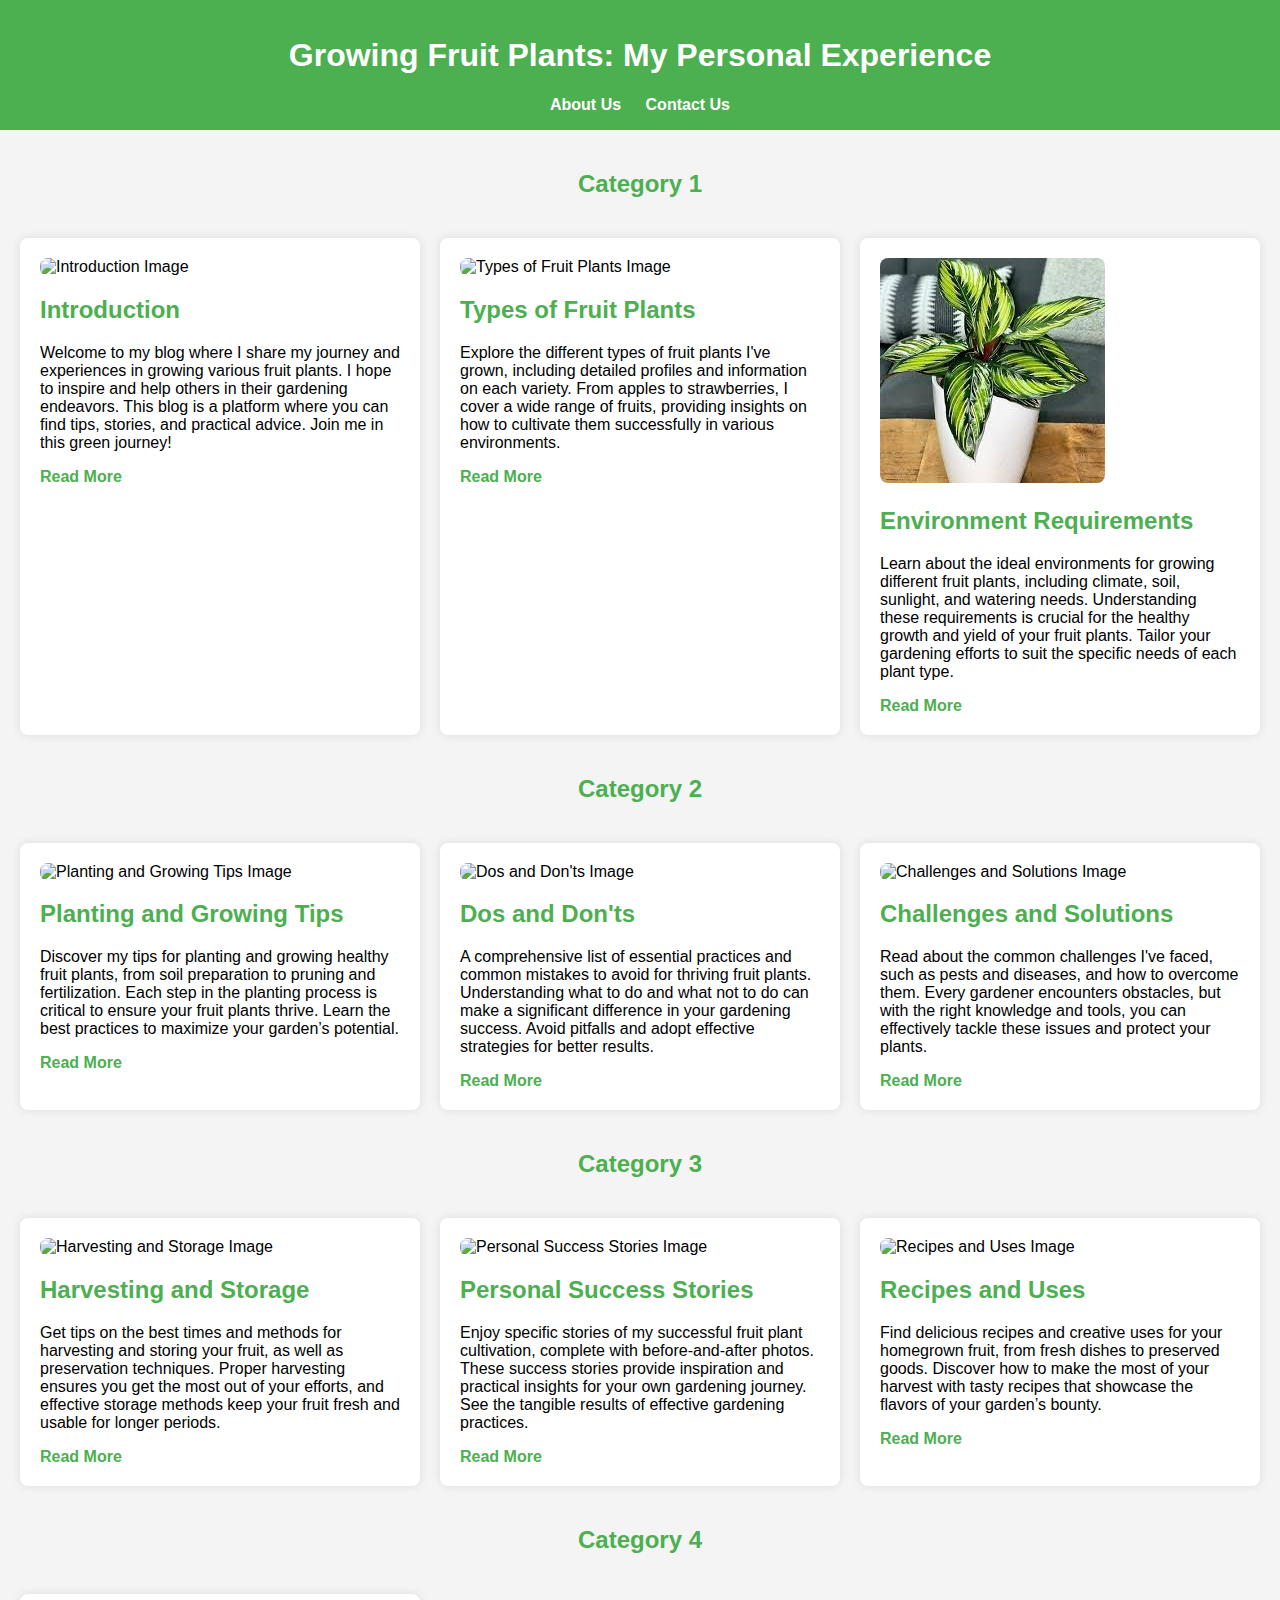
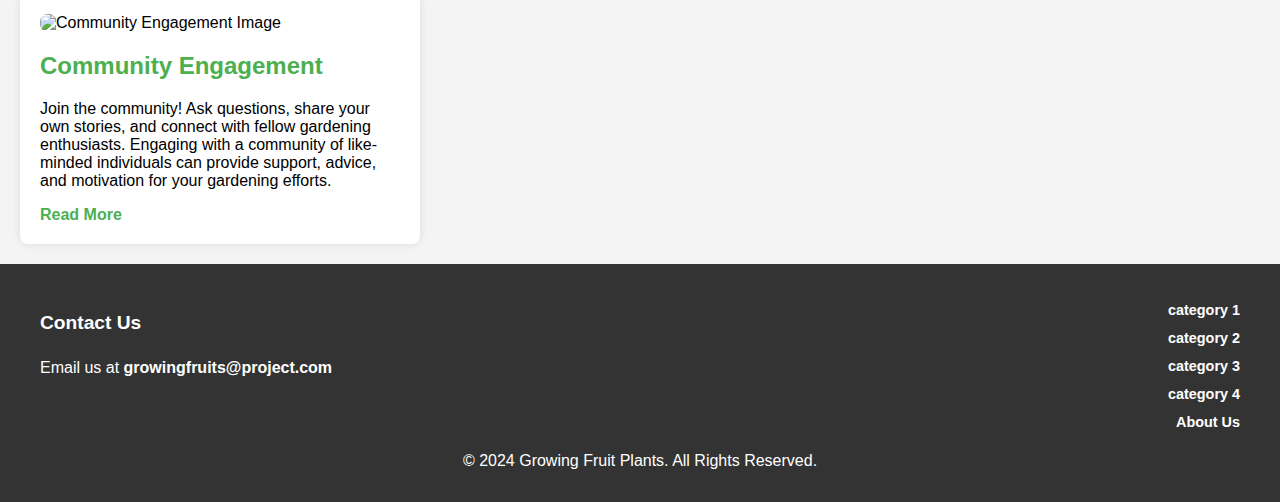
==== Index.html @ 4e359a63 "Add files via upload" ====
<!DOCTYPE html>
<html lang="en">
<head>
    <meta charset="UTF-8">
    <meta name="viewport" content="width=device-width, initial-scale=1.0">
    <title>Growing Fruit Plants - Personal Experience</title>
    <link rel="stylesheet" href="Style.css">
</head>
<body>
    <header>
        <h1>Growing Fruit Plants: My Personal Experience</h1>
        <nav>
            <ul>
                <!-- <li><a href="introduction.html">Introduction</a></li>
                <li><a href="type.html">Types of Fruit Plants</a></li>
                <li><a href="environment.html">Environment Requirements</a></li>
                <li><a href="tips.html">Planting and Growing Tips</a></li>
                <li><a href="dos-donts.html">Dos and Don'ts</a></li>
                <li><a href="challenges.html">Challenges and Solutions</a></li>
                <li><a href="harvesting.html">Harvesting and Storage</a></li>
                <li><a href="success-stories.html">Personal Success Stories</a></li>
                <li><a href="recipes.html">Recipes and Uses</a></li>
                <li><a href="community.html">Community Engagement</a></li> -->
                <li><a href="about.html">About Us</a></li>
                <li><a href="contactUs.html">Contact Us</a></li>
            </ul>
        </nav>
    </header>

    <main class="grid-container">
        <h2 class="category-heading" id="category1">Category 1</h2>
        <section id="introduction" class="grid-item">
            <img src="introduction.jpeg" alt="Introduction Image">
            <h2>Introduction</h2>
            <p>Welcome to my blog where I share my journey and experiences in growing various fruit plants. I hope to inspire and help others in their gardening endeavors. This blog is a platform where you can find tips, stories, and practical advice. Join me in this green journey!</p>
            <a href="introduction.html">Read More</a>
        </section>

        <section id="types" class="grid-item">
            <img src="types.jpeg" alt="Types of Fruit Plants Image">
            <h2>Types of Fruit Plants</h2>
            <p>Explore the different types of fruit plants I've grown, including detailed profiles and information on each variety. From apples to strawberries, I cover a wide range of fruits, providing insights on how to cultivate them successfully in various environments.</p>
            <a href="types.html">Read More</a>
        </section>

        <section id="environment" class="grid-item">
            <img src="images/environment.jpeg" alt="Environment Requirements Image">
            <h2>Environment Requirements</h2>
            <p>Learn about the ideal environments for growing different fruit plants, including climate, soil, sunlight, and watering needs. Understanding these requirements is crucial for the healthy growth and yield of your fruit plants. Tailor your gardening efforts to suit the specific needs of each plant type.</p>
            <a href="environment.html">Read More</a>
        </section>

        <h2 class="category-heading" id="category2">Category 2</h2>
        <section id="tips" class="grid-item">
            <img src="images/tips.jpg" alt="Planting and Growing Tips Image">
            <h2>Planting and Growing Tips</h2>
            <p>Discover my tips for planting and growing healthy fruit plants, from soil preparation to pruning and fertilization. Each step in the planting process is critical to ensure your fruit plants thrive. Learn the best practices to maximize your garden’s potential.</p>
            <a href="tips.html">Read More</a>
        </section>

        <section id="dos-donts" class="grid-item">
            <img src="images/dos-donts.jpg" alt="Dos and Don'ts Image">
            <h2>Dos and Don'ts</h2>
            <p>A comprehensive list of essential practices and common mistakes to avoid for thriving fruit plants. Understanding what to do and what not to do can make a significant difference in your gardening success. Avoid pitfalls and adopt effective strategies for better results.</p>
            <a href="dos-donts.html">Read More</a>
        </section>

        <section id="challenges" class="grid-item">
            <img src="images/challenges.jpg" alt="Challenges and Solutions Image">
            <h2>Challenges and Solutions</h2>
            <p>Read about the common challenges I've faced, such as pests and diseases, and how to overcome them. Every gardener encounters obstacles, but with the right knowledge and tools, you can effectively tackle these issues and protect your plants.</p>
            <a href="challenges.html">Read More</a>
        </section>

        <h2 class="category-heading" id="category3">Category 3</h2>
        <section id="harvesting" class="grid-item">
            <img src="images/harvesting.jpg" alt="Harvesting and Storage Image">
            <h2>Harvesting and Storage</h2>
            <p>Get tips on the best times and methods for harvesting and storing your fruit, as well as preservation techniques. Proper harvesting ensures you get the most out of your efforts, and effective storage methods keep your fruit fresh and usable for longer periods.</p>
            <a href="harvesting.html">Read More</a>
        </section>

        <section id="success-stories" class="grid-item">
            <img src="images/success-stories.jpg" alt="Personal Success Stories Image">
            <h2>Personal Success Stories</h2>
            <p>Enjoy specific stories of my successful fruit plant cultivation, complete with before-and-after photos. These success stories provide inspiration and practical insights for your own gardening journey. See the tangible results of effective gardening practices.</p>
            <a href="success-stories.html">Read More</a>
        </section>

        <section id="recipes" class="grid-item">
            <img src="images/recipes.jpg" alt="Recipes and Uses Image">
            <h2>Recipes and Uses</h2>
            <p>Find delicious recipes and creative uses for your homegrown fruit, from fresh dishes to preserved goods. Discover how to make the most of your harvest with tasty recipes that showcase the flavors of your garden’s bounty.</p>
            <a href="recipes.html">Read More</a>
        </section>

        <h2 class="category-heading" id="category4">Category 4</h2>
        <section id="community" class="grid-item">
            <img src="images/community.jpg" alt="Community Engagement Image">
            <h2>Community Engagement</h2>
            <p>Join the community! Ask questions, share your own stories, and connect with fellow gardening enthusiasts. Engaging with a community of like-minded individuals can provide support, advice, and motivation for your gardening efforts.</p>
            <a href="community.html">Read More</a>
        </section>
    </main>

    <footer>
        <div class="footer-content">
            <div class="footer-left">
                <h2>Contact Us</h2>
                <p>Email us at <a href="mailto:growingfruits@project.com">growingfruits@project.com</a></p>
            </div>
            <div class="footer-right">
                <nav>
                    <ul>
                        <li><a href="#category1">category 1</a></li>
                        <li><a href="#category2">category 2</a></li>
                        <li><a href="#category3">category 3</a></li>
                        <li><a href="#category4">category 4</a></li>
                        <!-- <li><a href="#dos-donts">Dos and Don'ts</a></li>
                        <li><a href="#challenges">Challenges and Solutions</a></li>
                        <li><a href="#harvesting">Harvesting and Storage</a></li>
                        <li><a href="#success-stories">Personal Success Stories</a></li>
                        <li><a href="#recipes">Recipes and Uses</a></li>
                        <li><a href="#community">Community Engagement</a></li> -->
                        <li><a href="about.html">About Us</a></li>
                    </ul>
                </nav>
            </div>
        </div>
        <p>&copy; 2024 Growing Fruit Plants. All Rights Reserved.</p>
    </footer>
</body>
</html>
---- Style.css ----
/* styles.css */
body {
    font-family: Arial, sans-serif;
    margin: 0;
    padding: 0;
    background-color: #f4f4f4;
}

header {
    background-color: #4CAF50;
    color: white;
    padding: 1em 0;
    text-align: center;
}

nav ul {
    list-style: none;
    padding: 0;
    margin: 0;
}

nav ul li {
    display: inline;
    margin: 0 10px;
}

nav ul li a {
    text-decoration: none;
    color: white;
    font-weight: bold;
}

main.grid-container {
    display: grid;
    grid-template-columns: repeat(auto-fit, minmax(300px, 1fr));
    gap: 20px;
    padding: 20px;
}

.category-heading {
    grid-column: 1 / -1;
    text-align: center;
    color: #4CAF50;
    margin-top: 20px;
    font-size: 1.5em;
    font-weight: bold;
}

.grid-item {
    background-color: white;
    padding: 20px;
    border-radius: 8px;
    box-shadow: 0 0 10px rgba(0, 0, 0, 0.1);
}

.grid-item h2 {
    color: #4CAF50;
}

.grid-item img {
    max-width: 100%;
    height: auto;
    border-radius: 8px;
}

footer {
    background-color: #333;
    color: white;
    padding: 2em 0;
    position: relative;
    bottom: 0;
    width: 100%;
}

.footer-content {
    max-width: 1200px;
    margin: 0 auto;
    padding: 0 20px;
    display: flex;
    justify-content: space-between;
    align-items: flex-start;
}

.footer-left {
    text-align: left;
}

.footer-left a {
    color: white;
    text-decoration: none;
    font-size: 1em;
    font-weight: bold;
}

.footer-left h2 {
    font-size: 1.2em;
    margin-bottom: 0.5em;
}

.footer-right {
    text-align: right;
}

footer p {
    margin: 0;
    font-size: 1em;
    padding-top: 1em;
    text-align: center;
}

footer nav ul {
    list-style: none;
    padding: 0;
    margin: 0;
    display: flex;
    flex-direction: column;
    align-items: flex-end;
}

footer nav ul li {
    margin: 5px 0;
}

footer nav ul li a {
    text-decoration: none;
    color: white;
    font-weight: bold;
    font-size: 0.9em;
}

footer nav ul li a:hover {
    text-decoration: underline;
}

.grid-item a {
    display: block;
    margin-top: 10px;
    text-decoration: none;
    color: #4CAF50;
    font-weight: bold;
}
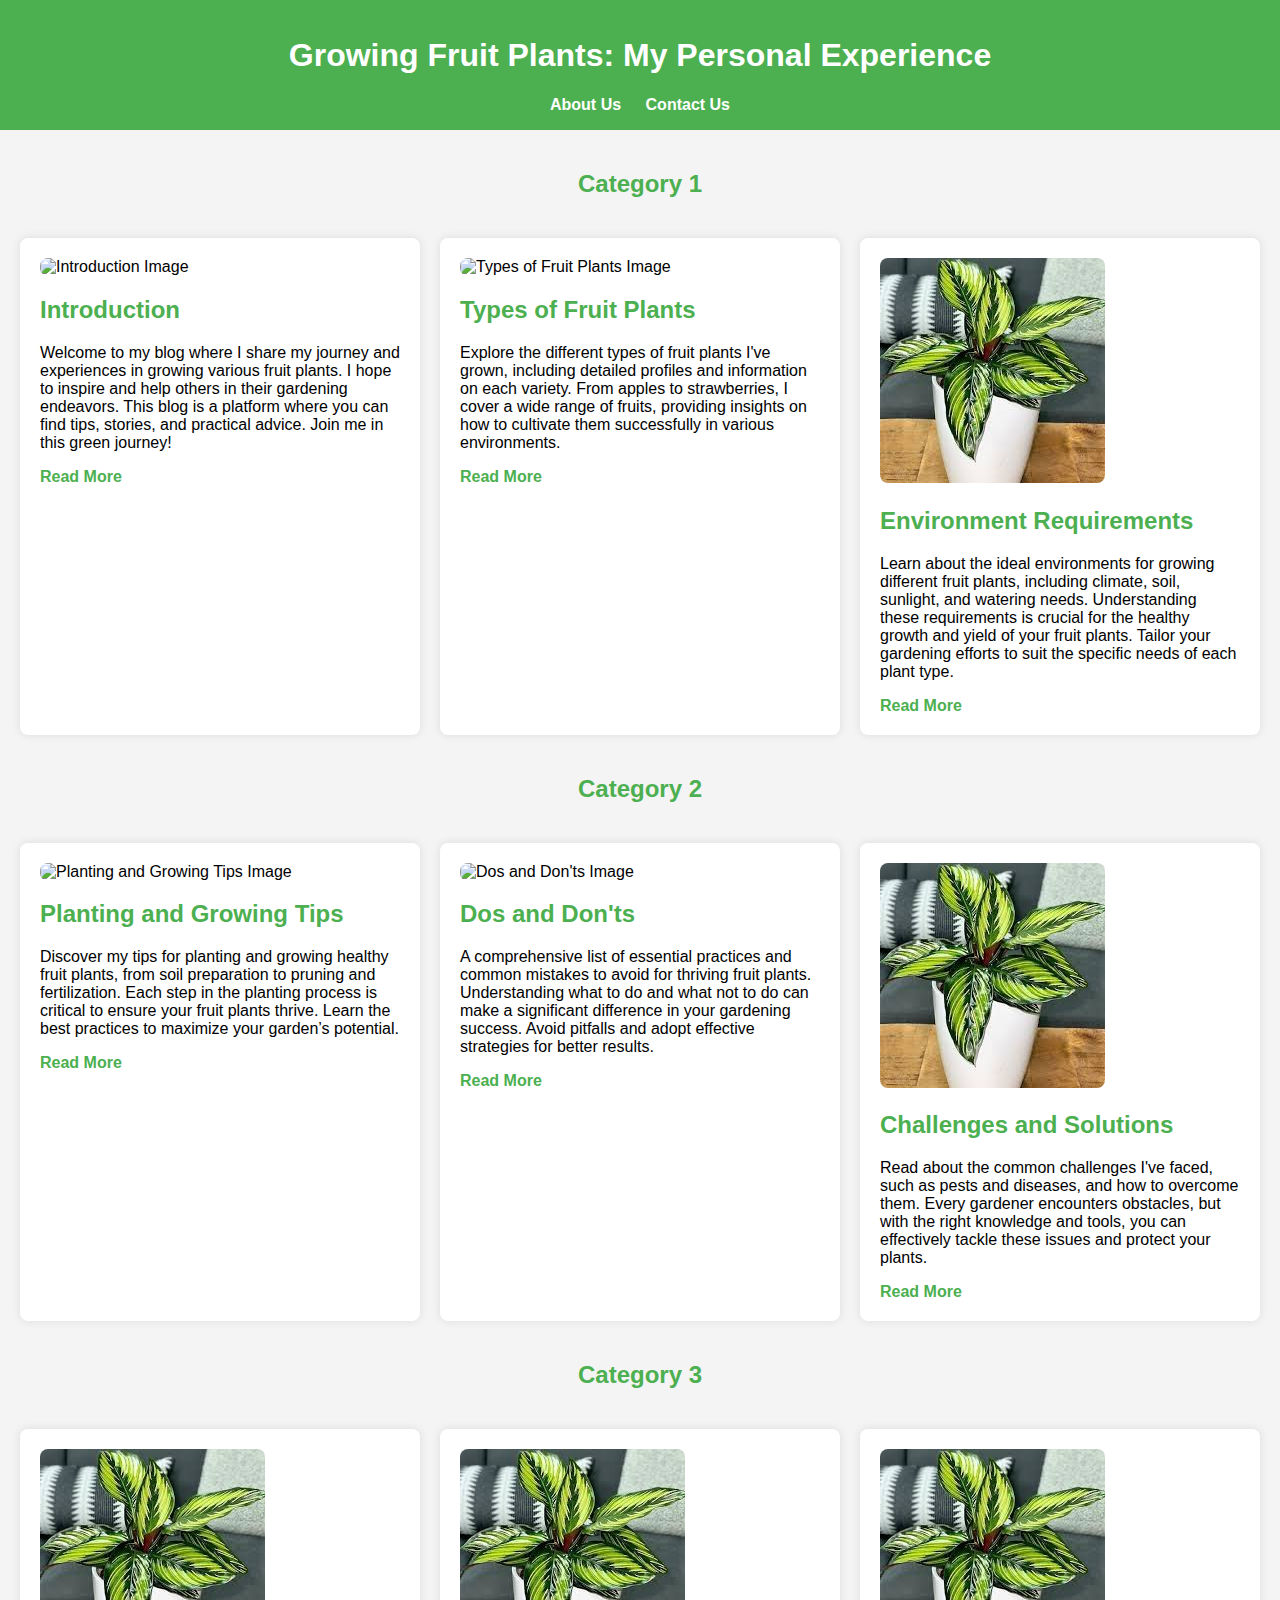
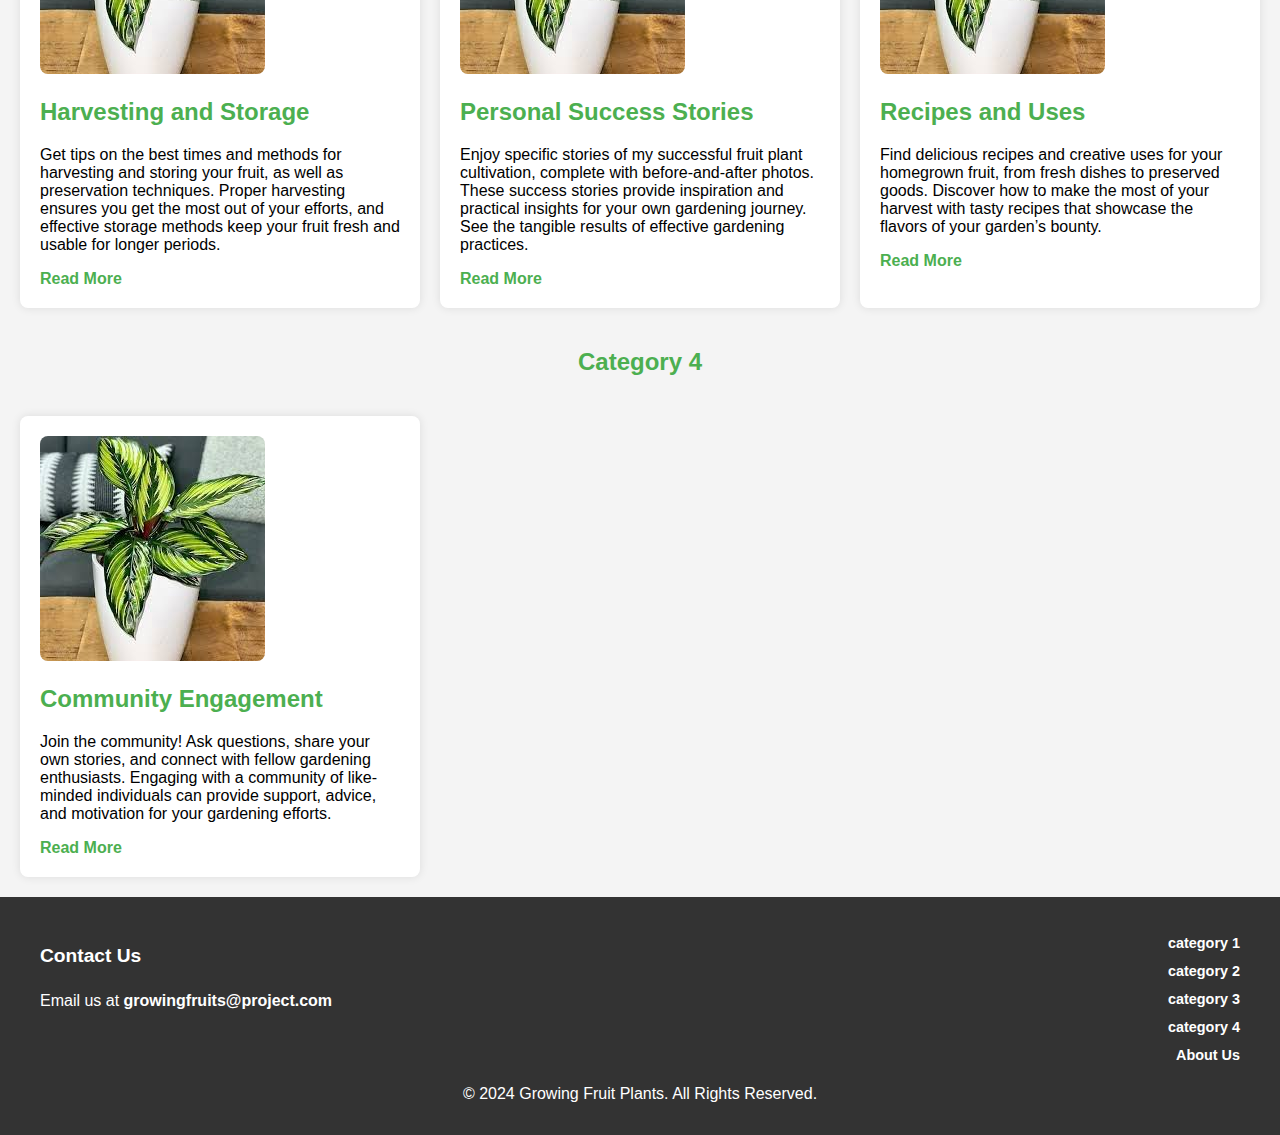
==== commit be2eeddd: "Update Index.html" ====
--- a/Index.html
+++ b/Index.html
@@ -30,14 +30,14 @@
     <main class="grid-container">
         <h2 class="category-heading" id="category1">Category 1</h2>
         <section id="introduction" class="grid-item">
-            <img src="introduction.jpeg" alt="Introduction Image">
+            <img src="images/environment" alt="Introduction Image">
             <h2>Introduction</h2>
             <p>Welcome to my blog where I share my journey and experiences in growing various fruit plants. I hope to inspire and help others in their gardening endeavors. This blog is a platform where you can find tips, stories, and practical advice. Join me in this green journey!</p>
             <a href="introduction.html">Read More</a>
         </section>
 
         <section id="types" class="grid-item">
-            <img src="types.jpeg" alt="Types of Fruit Plants Image">
+            <img src="images/environment" alt="Types of Fruit Plants Image">
             <h2>Types of Fruit Plants</h2>
             <p>Explore the different types of fruit plants I've grown, including detailed profiles and information on each variety. From apples to strawberries, I cover a wide range of fruits, providing insights on how to cultivate them successfully in various environments.</p>
             <a href="types.html">Read More</a>
@@ -52,21 +52,21 @@
 
         <h2 class="category-heading" id="category2">Category 2</h2>
         <section id="tips" class="grid-item">
-            <img src="images/tips.jpg" alt="Planting and Growing Tips Image">
+            <img src="images/environment.jpg" alt="Planting and Growing Tips Image">
             <h2>Planting and Growing Tips</h2>
             <p>Discover my tips for planting and growing healthy fruit plants, from soil preparation to pruning and fertilization. Each step in the planting process is critical to ensure your fruit plants thrive. Learn the best practices to maximize your garden’s potential.</p>
             <a href="tips.html">Read More</a>
         </section>
 
         <section id="dos-donts" class="grid-item">
-            <img src="images/dos-donts.jpg" alt="Dos and Don'ts Image">
+            <img src="images/environment.jpg" alt="Dos and Don'ts Image">
             <h2>Dos and Don'ts</h2>
             <p>A comprehensive list of essential practices and common mistakes to avoid for thriving fruit plants. Understanding what to do and what not to do can make a significant difference in your gardening success. Avoid pitfalls and adopt effective strategies for better results.</p>
             <a href="dos-donts.html">Read More</a>
         </section>
 
         <section id="challenges" class="grid-item">
-            <img src="images/challenges.jpg" alt="Challenges and Solutions Image">
+            <img src="images/environment.jpeg" alt="Challenges and Solutions Image">
             <h2>Challenges and Solutions</h2>
             <p>Read about the common challenges I've faced, such as pests and diseases, and how to overcome them. Every gardener encounters obstacles, but with the right knowledge and tools, you can effectively tackle these issues and protect your plants.</p>
             <a href="challenges.html">Read More</a>
@@ -74,21 +74,21 @@
 
         <h2 class="category-heading" id="category3">Category 3</h2>
         <section id="harvesting" class="grid-item">
-            <img src="images/harvesting.jpg" alt="Harvesting and Storage Image">
+            <img src="images/environment.jpeg" alt="Harvesting and Storage Image">
             <h2>Harvesting and Storage</h2>
             <p>Get tips on the best times and methods for harvesting and storing your fruit, as well as preservation techniques. Proper harvesting ensures you get the most out of your efforts, and effective storage methods keep your fruit fresh and usable for longer periods.</p>
             <a href="harvesting.html">Read More</a>
         </section>
 
         <section id="success-stories" class="grid-item">
-            <img src="images/success-stories.jpg" alt="Personal Success Stories Image">
+            <img src="images/environment.jpeg" alt="Personal Success Stories Image">
             <h2>Personal Success Stories</h2>
             <p>Enjoy specific stories of my successful fruit plant cultivation, complete with before-and-after photos. These success stories provide inspiration and practical insights for your own gardening journey. See the tangible results of effective gardening practices.</p>
             <a href="success-stories.html">Read More</a>
         </section>
 
         <section id="recipes" class="grid-item">
-            <img src="images/recipes.jpg" alt="Recipes and Uses Image">
+            <img src="images/environment.jpeg" alt="Recipes and Uses Image">
             <h2>Recipes and Uses</h2>
             <p>Find delicious recipes and creative uses for your homegrown fruit, from fresh dishes to preserved goods. Discover how to make the most of your harvest with tasty recipes that showcase the flavors of your garden’s bounty.</p>
             <a href="recipes.html">Read More</a>
@@ -96,7 +96,7 @@
 
         <h2 class="category-heading" id="category4">Category 4</h2>
         <section id="community" class="grid-item">
-            <img src="images/community.jpg" alt="Community Engagement Image">
+            <img src="images/environment.jpeg" alt="Community Engagement Image">
             <h2>Community Engagement</h2>
             <p>Join the community! Ask questions, share your own stories, and connect with fellow gardening enthusiasts. Engaging with a community of like-minded individuals can provide support, advice, and motivation for your gardening efforts.</p>
             <a href="community.html">Read More</a>
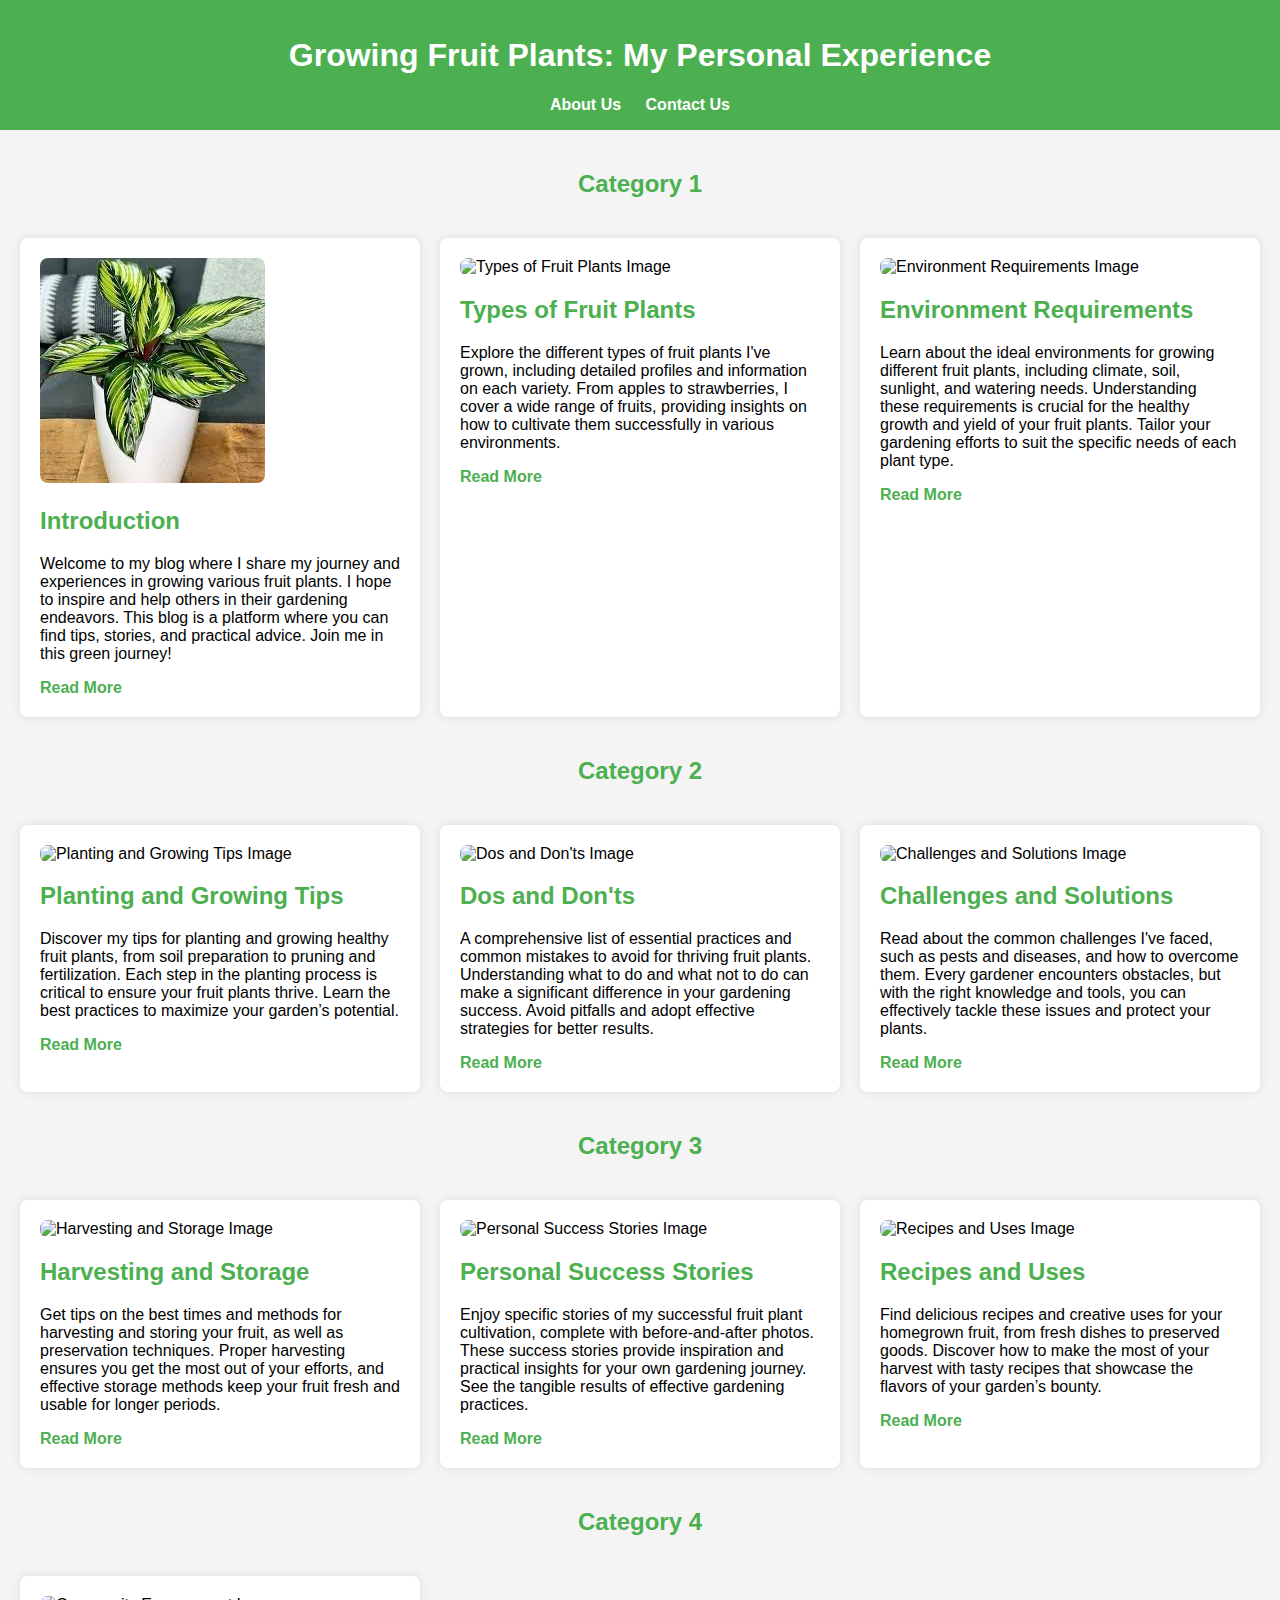
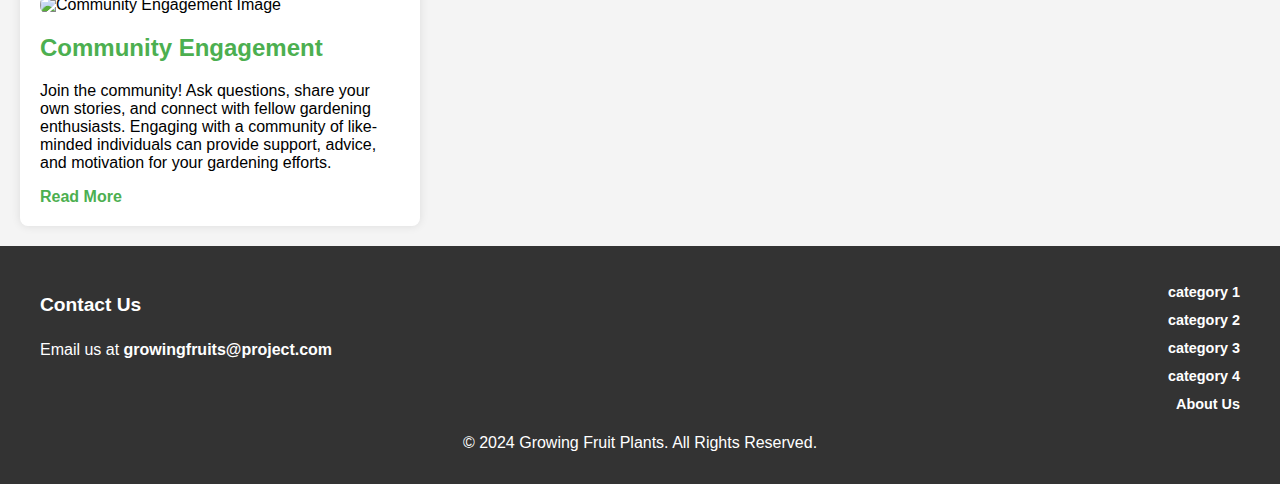
==== commit 174c74c3: "Update Index.html" ====
--- a/Index.html
+++ b/Index.html
@@ -30,21 +30,21 @@
     <main class="grid-container">
         <h2 class="category-heading" id="category1">Category 1</h2>
         <section id="introduction" class="grid-item">
-            <img src="images/environment" alt="Introduction Image">
+            <img src="images/environment.jpeg" alt="Introduction Image">
             <h2>Introduction</h2>
             <p>Welcome to my blog where I share my journey and experiences in growing various fruit plants. I hope to inspire and help others in their gardening endeavors. This blog is a platform where you can find tips, stories, and practical advice. Join me in this green journey!</p>
             <a href="introduction.html">Read More</a>
         </section>
 
         <section id="types" class="grid-item">
-            <img src="images/environment" alt="Types of Fruit Plants Image">
+            <img src="images/environment.jpg" alt="Types of Fruit Plants Image">
             <h2>Types of Fruit Plants</h2>
             <p>Explore the different types of fruit plants I've grown, including detailed profiles and information on each variety. From apples to strawberries, I cover a wide range of fruits, providing insights on how to cultivate them successfully in various environments.</p>
             <a href="types.html">Read More</a>
         </section>
 
         <section id="environment" class="grid-item">
-            <img src="images/environment.jpeg" alt="Environment Requirements Image">
+            <img src="images/environment.jpg" alt="Environment Requirements Image">
             <h2>Environment Requirements</h2>
             <p>Learn about the ideal environments for growing different fruit plants, including climate, soil, sunlight, and watering needs. Understanding these requirements is crucial for the healthy growth and yield of your fruit plants. Tailor your gardening efforts to suit the specific needs of each plant type.</p>
             <a href="environment.html">Read More</a>
@@ -66,7 +66,7 @@
         </section>
 
         <section id="challenges" class="grid-item">
-            <img src="images/environment.jpeg" alt="Challenges and Solutions Image">
+            <img src="images/environment.jpg" alt="Challenges and Solutions Image">
             <h2>Challenges and Solutions</h2>
             <p>Read about the common challenges I've faced, such as pests and diseases, and how to overcome them. Every gardener encounters obstacles, but with the right knowledge and tools, you can effectively tackle these issues and protect your plants.</p>
             <a href="challenges.html">Read More</a>
@@ -74,21 +74,21 @@
 
         <h2 class="category-heading" id="category3">Category 3</h2>
         <section id="harvesting" class="grid-item">
-            <img src="images/environment.jpeg" alt="Harvesting and Storage Image">
+            <img src="images/environment.jpg" alt="Harvesting and Storage Image">
             <h2>Harvesting and Storage</h2>
             <p>Get tips on the best times and methods for harvesting and storing your fruit, as well as preservation techniques. Proper harvesting ensures you get the most out of your efforts, and effective storage methods keep your fruit fresh and usable for longer periods.</p>
             <a href="harvesting.html">Read More</a>
         </section>
 
         <section id="success-stories" class="grid-item">
-            <img src="images/environment.jpeg" alt="Personal Success Stories Image">
+            <img src="images/environment.jpg" alt="Personal Success Stories Image">
             <h2>Personal Success Stories</h2>
             <p>Enjoy specific stories of my successful fruit plant cultivation, complete with before-and-after photos. These success stories provide inspiration and practical insights for your own gardening journey. See the tangible results of effective gardening practices.</p>
             <a href="success-stories.html">Read More</a>
         </section>
 
         <section id="recipes" class="grid-item">
-            <img src="images/environment.jpeg" alt="Recipes and Uses Image">
+            <img src="images/environment.jpg" alt="Recipes and Uses Image">
             <h2>Recipes and Uses</h2>
             <p>Find delicious recipes and creative uses for your homegrown fruit, from fresh dishes to preserved goods. Discover how to make the most of your harvest with tasty recipes that showcase the flavors of your garden’s bounty.</p>
             <a href="recipes.html">Read More</a>
@@ -96,7 +96,7 @@
 
         <h2 class="category-heading" id="category4">Category 4</h2>
         <section id="community" class="grid-item">
-            <img src="images/environment.jpeg" alt="Community Engagement Image">
+            <img src="images/environment.jpg" alt="Community Engagement Image">
             <h2>Community Engagement</h2>
             <p>Join the community! Ask questions, share your own stories, and connect with fellow gardening enthusiasts. Engaging with a community of like-minded individuals can provide support, advice, and motivation for your gardening efforts.</p>
             <a href="community.html">Read More</a>
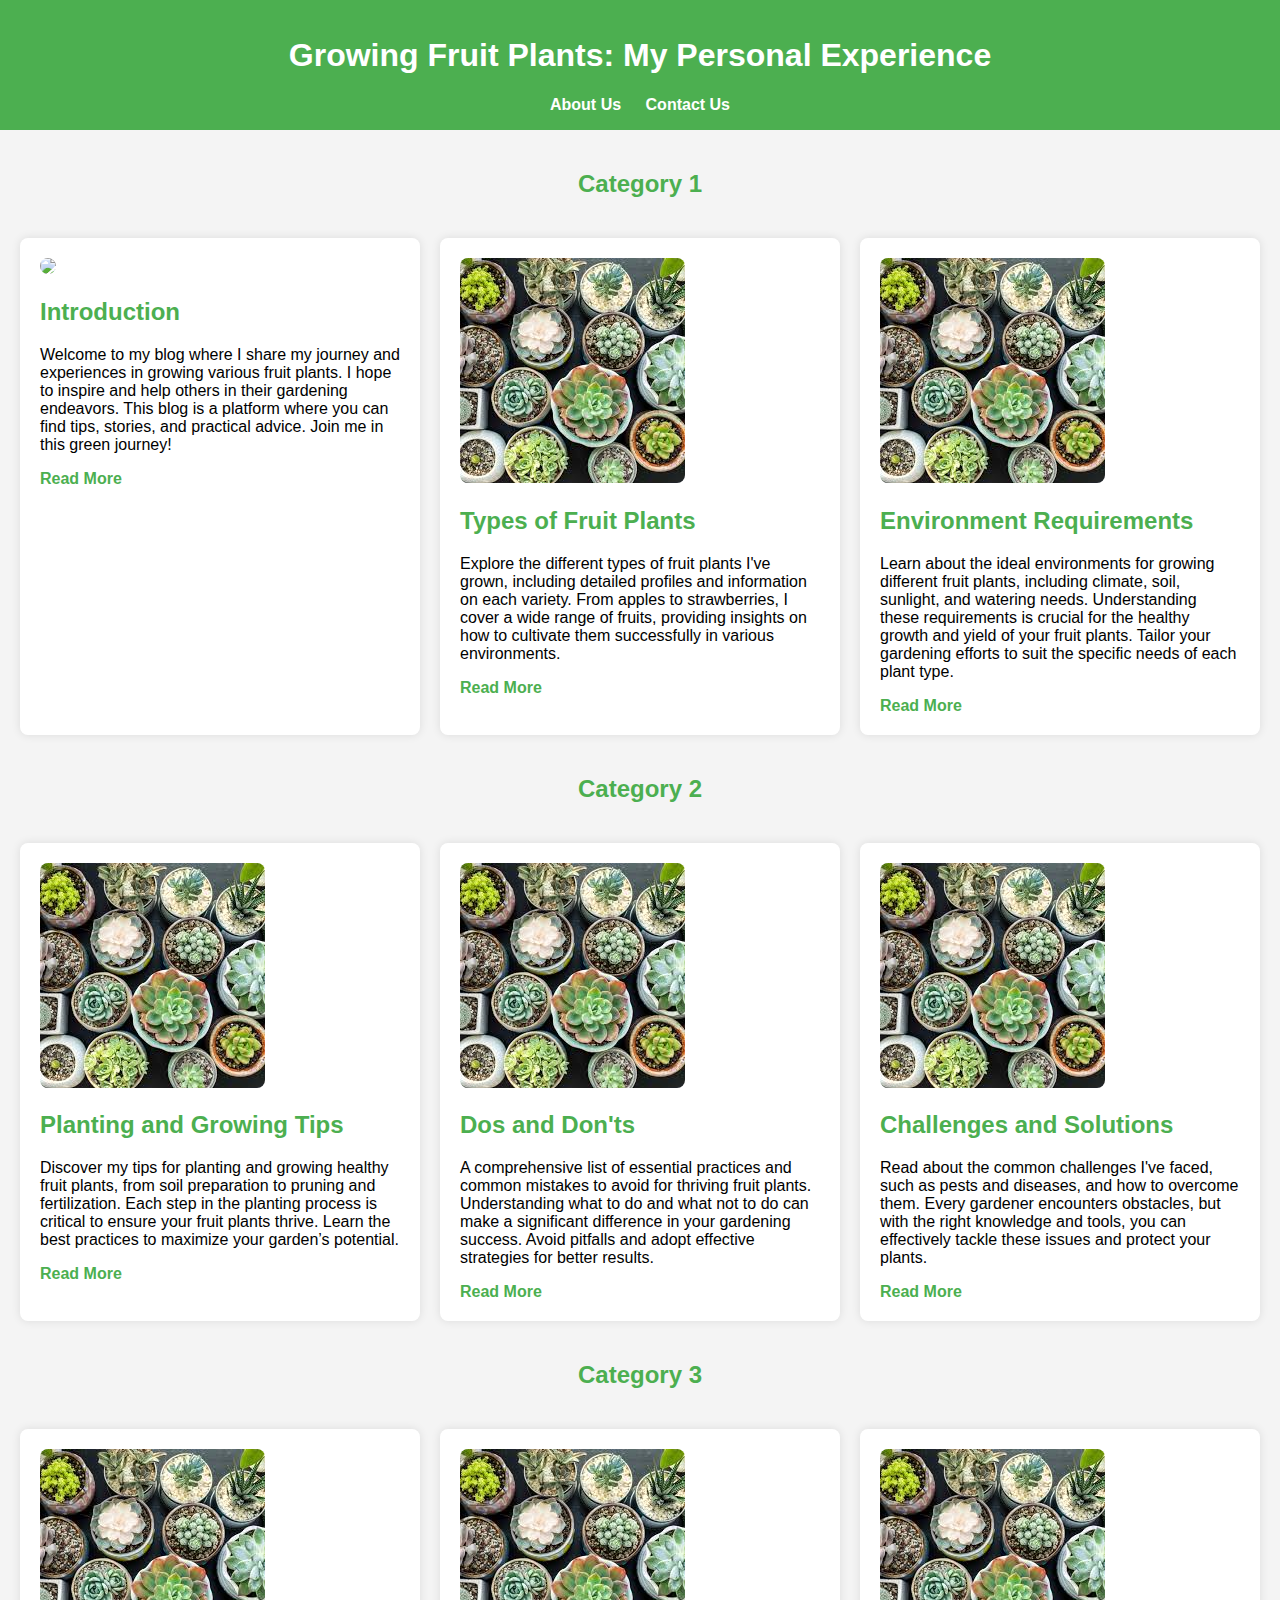
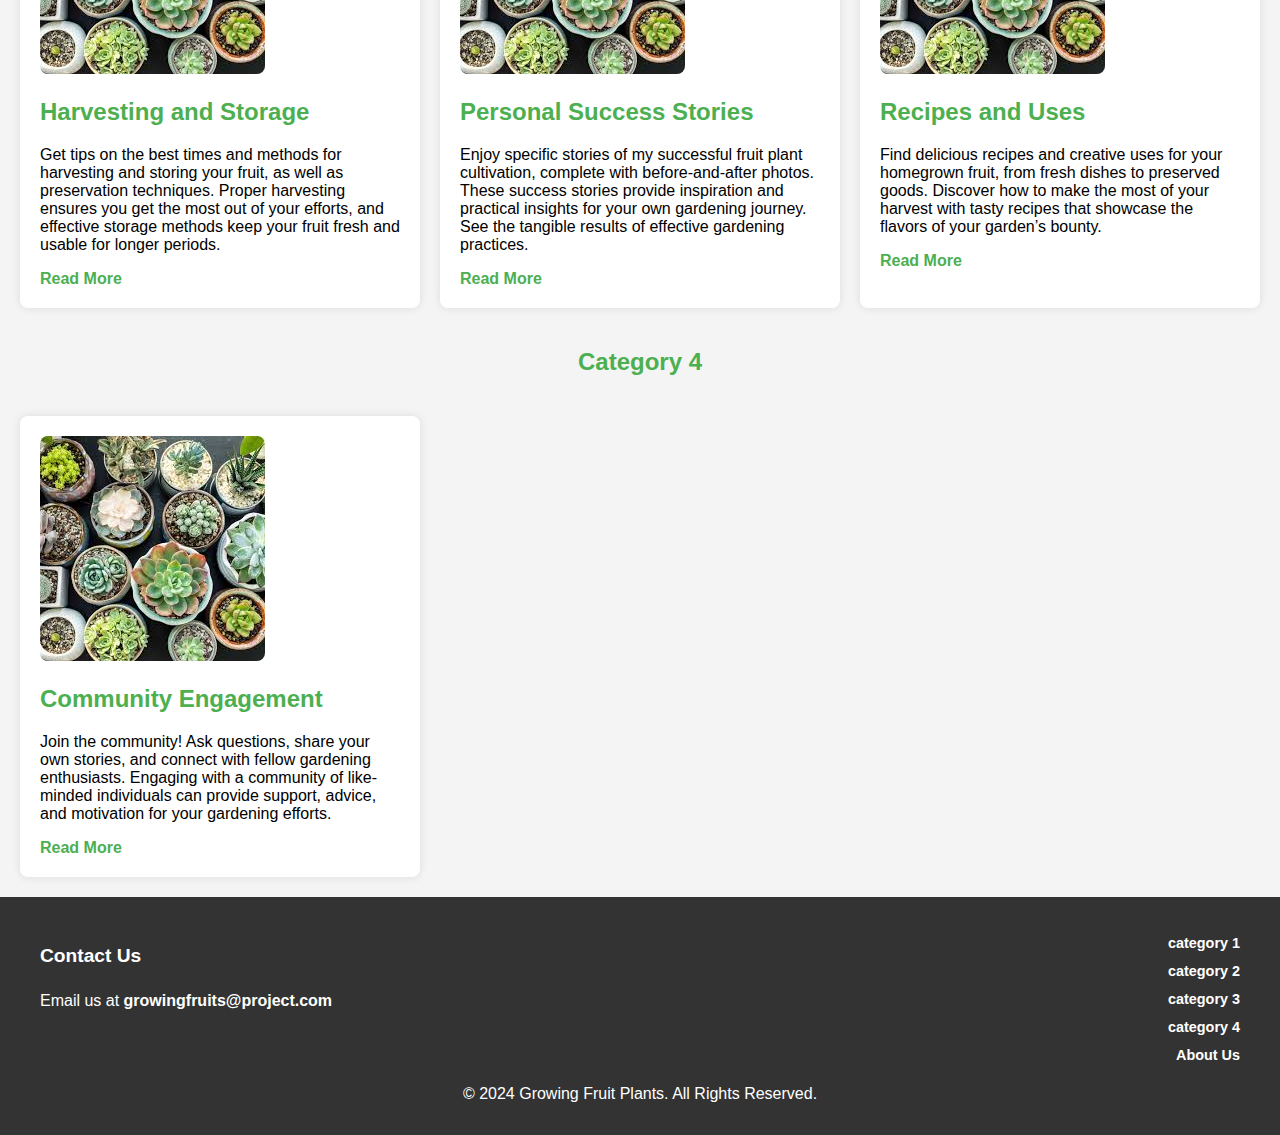
==== commit a10e742e: "Update Index.html" ====
--- a/Index.html
+++ b/Index.html
@@ -30,21 +30,21 @@
     <main class="grid-container">
         <h2 class="category-heading" id="category1">Category 1</h2>
         <section id="introduction" class="grid-item">
-            <img src="images/environment.jpeg" alt="Introduction Image">
+            <img src="images/image4.jpeg alt="Introduction Image">
             <h2>Introduction</h2>
             <p>Welcome to my blog where I share my journey and experiences in growing various fruit plants. I hope to inspire and help others in their gardening endeavors. This blog is a platform where you can find tips, stories, and practical advice. Join me in this green journey!</p>
             <a href="introduction.html">Read More</a>
         </section>
 
         <section id="types" class="grid-item">
-            <img src="images/environment.jpg" alt="Types of Fruit Plants Image">
+            <img src="images/image4.jpeg" alt="Types of Fruit Plants Image">
             <h2>Types of Fruit Plants</h2>
             <p>Explore the different types of fruit plants I've grown, including detailed profiles and information on each variety. From apples to strawberries, I cover a wide range of fruits, providing insights on how to cultivate them successfully in various environments.</p>
             <a href="types.html">Read More</a>
         </section>
 
         <section id="environment" class="grid-item">
-            <img src="images/environment.jpg" alt="Environment Requirements Image">
+            <img src="images/image4.jpeg" alt="Environment Requirements Image">
             <h2>Environment Requirements</h2>
             <p>Learn about the ideal environments for growing different fruit plants, including climate, soil, sunlight, and watering needs. Understanding these requirements is crucial for the healthy growth and yield of your fruit plants. Tailor your gardening efforts to suit the specific needs of each plant type.</p>
             <a href="environment.html">Read More</a>
@@ -52,21 +52,21 @@
 
         <h2 class="category-heading" id="category2">Category 2</h2>
         <section id="tips" class="grid-item">
-            <img src="images/environment.jpg" alt="Planting and Growing Tips Image">
+            <img src="images/image4.jpeg" alt="Planting and Growing Tips Image">
             <h2>Planting and Growing Tips</h2>
             <p>Discover my tips for planting and growing healthy fruit plants, from soil preparation to pruning and fertilization. Each step in the planting process is critical to ensure your fruit plants thrive. Learn the best practices to maximize your garden’s potential.</p>
             <a href="tips.html">Read More</a>
         </section>
 
         <section id="dos-donts" class="grid-item">
-            <img src="images/environment.jpg" alt="Dos and Don'ts Image">
+            <img src="images/image4.jpeg" alt="Dos and Don'ts Image">
             <h2>Dos and Don'ts</h2>
             <p>A comprehensive list of essential practices and common mistakes to avoid for thriving fruit plants. Understanding what to do and what not to do can make a significant difference in your gardening success. Avoid pitfalls and adopt effective strategies for better results.</p>
             <a href="dos-donts.html">Read More</a>
         </section>
 
         <section id="challenges" class="grid-item">
-            <img src="images/environment.jpg" alt="Challenges and Solutions Image">
+            <img src="images/image4.jpeg" alt="Challenges and Solutions Image">
             <h2>Challenges and Solutions</h2>
             <p>Read about the common challenges I've faced, such as pests and diseases, and how to overcome them. Every gardener encounters obstacles, but with the right knowledge and tools, you can effectively tackle these issues and protect your plants.</p>
             <a href="challenges.html">Read More</a>
@@ -74,21 +74,21 @@
 
         <h2 class="category-heading" id="category3">Category 3</h2>
         <section id="harvesting" class="grid-item">
-            <img src="images/environment.jpg" alt="Harvesting and Storage Image">
+            <img src="images/image4.jpeg" alt="Harvesting and Storage Image">
             <h2>Harvesting and Storage</h2>
             <p>Get tips on the best times and methods for harvesting and storing your fruit, as well as preservation techniques. Proper harvesting ensures you get the most out of your efforts, and effective storage methods keep your fruit fresh and usable for longer periods.</p>
             <a href="harvesting.html">Read More</a>
         </section>
 
         <section id="success-stories" class="grid-item">
-            <img src="images/environment.jpg" alt="Personal Success Stories Image">
+            <img src="images/image4.jpeg" alt="Personal Success Stories Image">
             <h2>Personal Success Stories</h2>
             <p>Enjoy specific stories of my successful fruit plant cultivation, complete with before-and-after photos. These success stories provide inspiration and practical insights for your own gardening journey. See the tangible results of effective gardening practices.</p>
             <a href="success-stories.html">Read More</a>
         </section>
 
         <section id="recipes" class="grid-item">
-            <img src="images/environment.jpg" alt="Recipes and Uses Image">
+            <img src="images/image4.jpeg" alt="Recipes and Uses Image">
             <h2>Recipes and Uses</h2>
             <p>Find delicious recipes and creative uses for your homegrown fruit, from fresh dishes to preserved goods. Discover how to make the most of your harvest with tasty recipes that showcase the flavors of your garden’s bounty.</p>
             <a href="recipes.html">Read More</a>
@@ -96,7 +96,7 @@
 
         <h2 class="category-heading" id="category4">Category 4</h2>
         <section id="community" class="grid-item">
-            <img src="images/environment.jpg" alt="Community Engagement Image">
+            <img src="images/image4.jpeg" alt="Community Engagement Image">
             <h2>Community Engagement</h2>
             <p>Join the community! Ask questions, share your own stories, and connect with fellow gardening enthusiasts. Engaging with a community of like-minded individuals can provide support, advice, and motivation for your gardening efforts.</p>
             <a href="community.html">Read More</a>
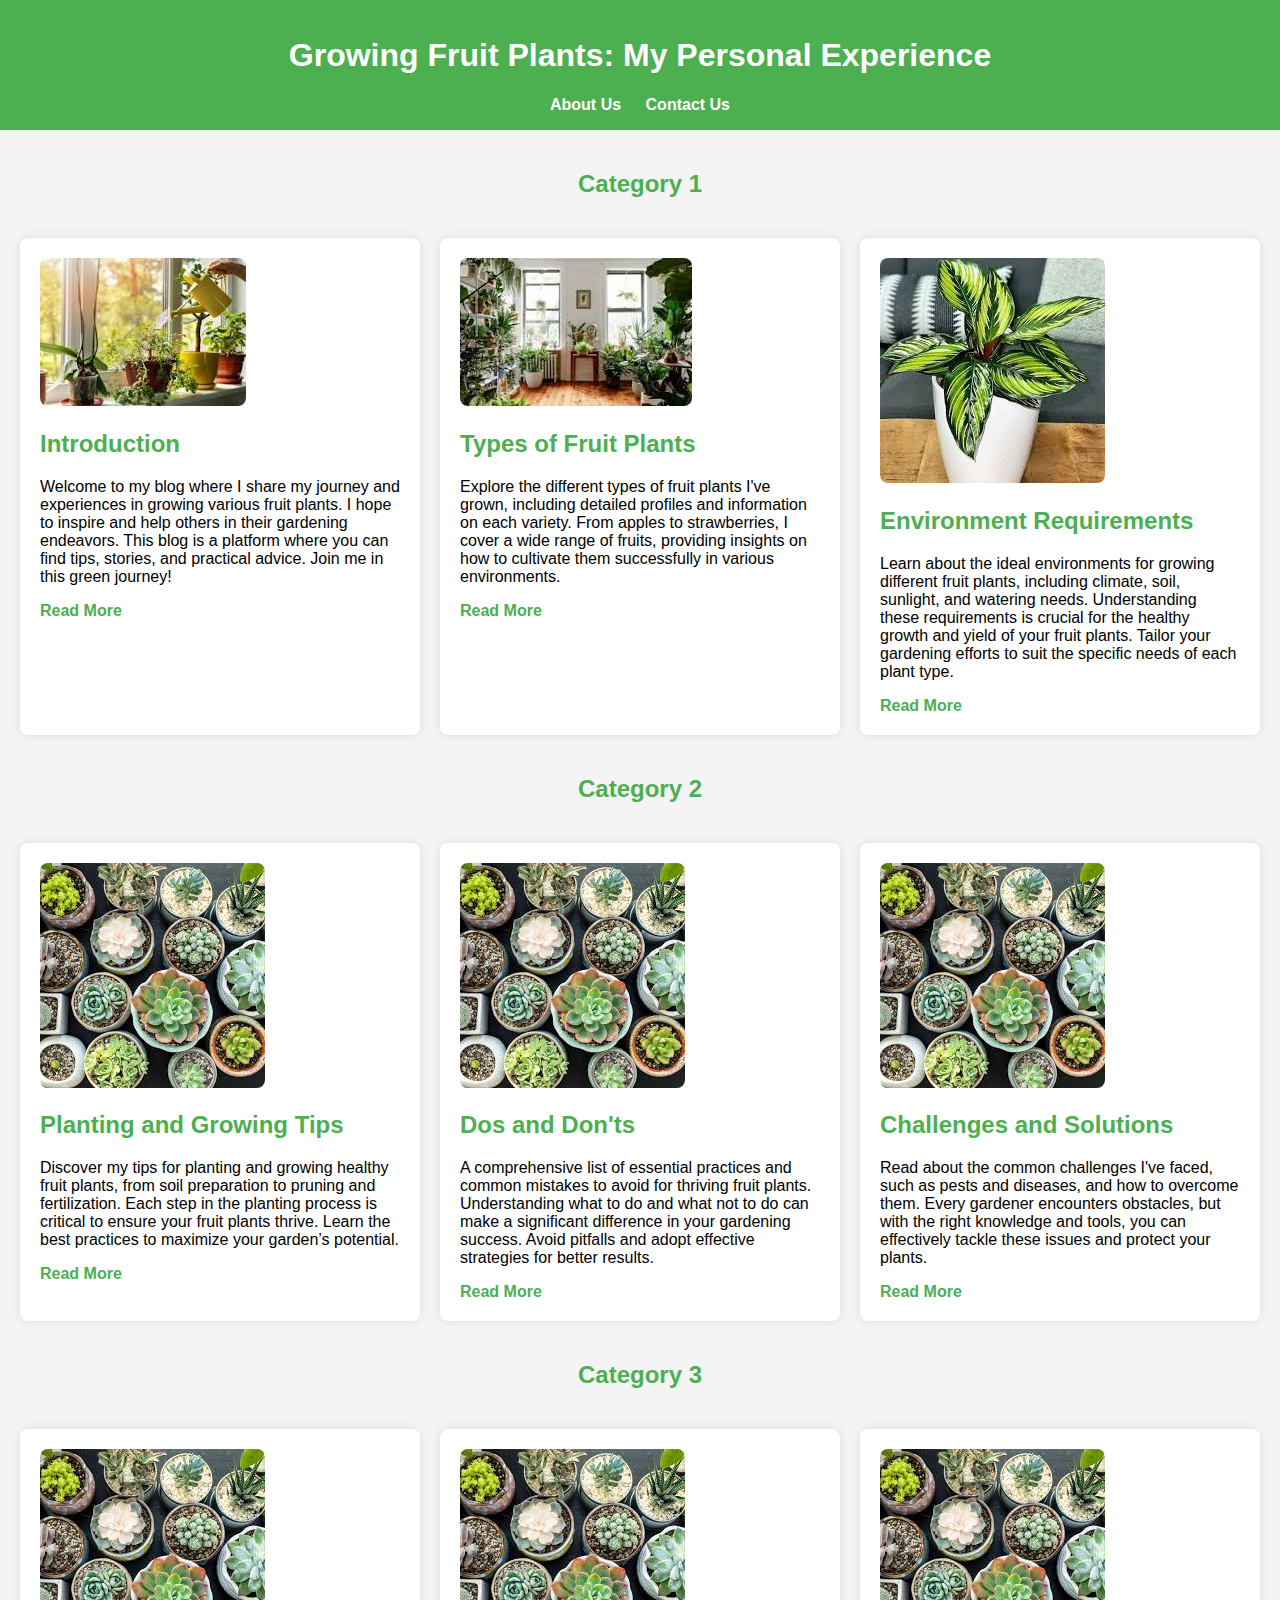
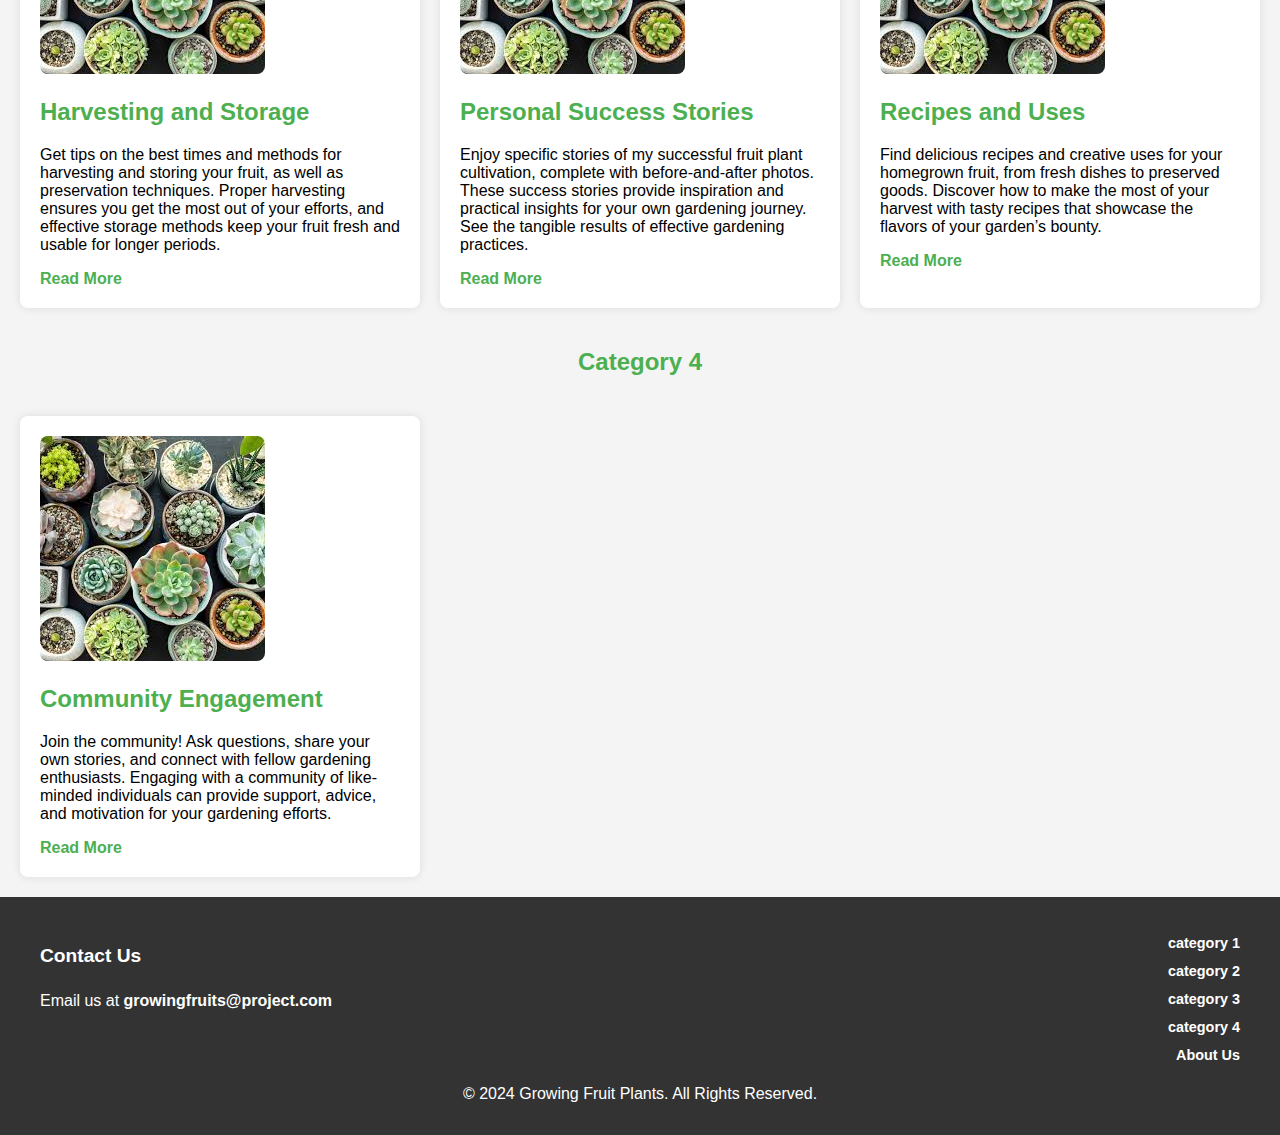
==== commit f1ebb1f0: "Update Index.html" ====
--- a/Index.html
+++ b/Index.html
@@ -30,21 +30,21 @@
     <main class="grid-container">
         <h2 class="category-heading" id="category1">Category 1</h2>
         <section id="introduction" class="grid-item">
-            <img src="images/image4.jpeg alt="Introduction Image">
+            <img src="images/introduction.jpeg" alt="Introduction Image">
             <h2>Introduction</h2>
             <p>Welcome to my blog where I share my journey and experiences in growing various fruit plants. I hope to inspire and help others in their gardening endeavors. This blog is a platform where you can find tips, stories, and practical advice. Join me in this green journey!</p>
             <a href="introduction.html">Read More</a>
         </section>
 
         <section id="types" class="grid-item">
-            <img src="images/image4.jpeg" alt="Types of Fruit Plants Image">
+            <img src="images/types.jpeg" alt="Types of Fruit Plants Image">
             <h2>Types of Fruit Plants</h2>
             <p>Explore the different types of fruit plants I've grown, including detailed profiles and information on each variety. From apples to strawberries, I cover a wide range of fruits, providing insights on how to cultivate them successfully in various environments.</p>
             <a href="types.html">Read More</a>
         </section>
 
         <section id="environment" class="grid-item">
-            <img src="images/image4.jpeg" alt="Environment Requirements Image">
+            <img src="images/environment.jpeg" alt="Environment Requirements Image">
             <h2>Environment Requirements</h2>
             <p>Learn about the ideal environments for growing different fruit plants, including climate, soil, sunlight, and watering needs. Understanding these requirements is crucial for the healthy growth and yield of your fruit plants. Tailor your gardening efforts to suit the specific needs of each plant type.</p>
             <a href="environment.html">Read More</a>
